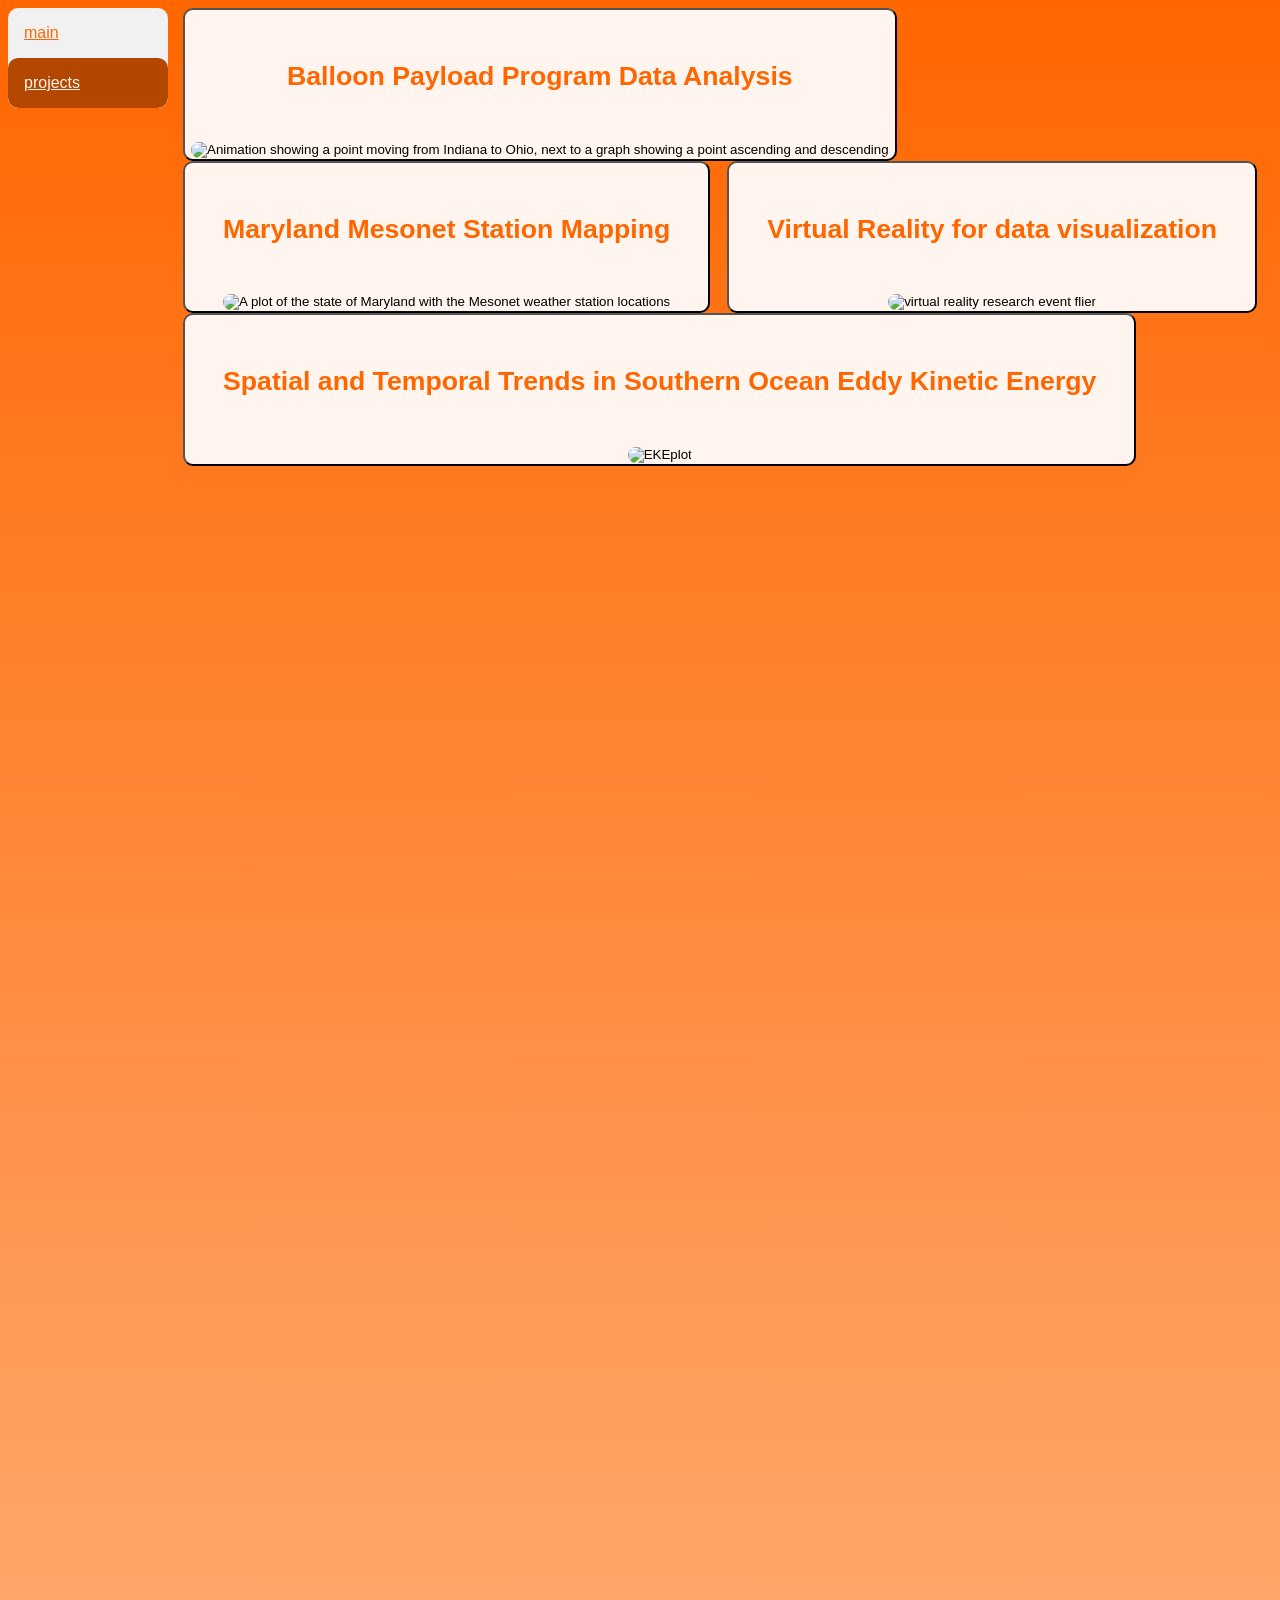
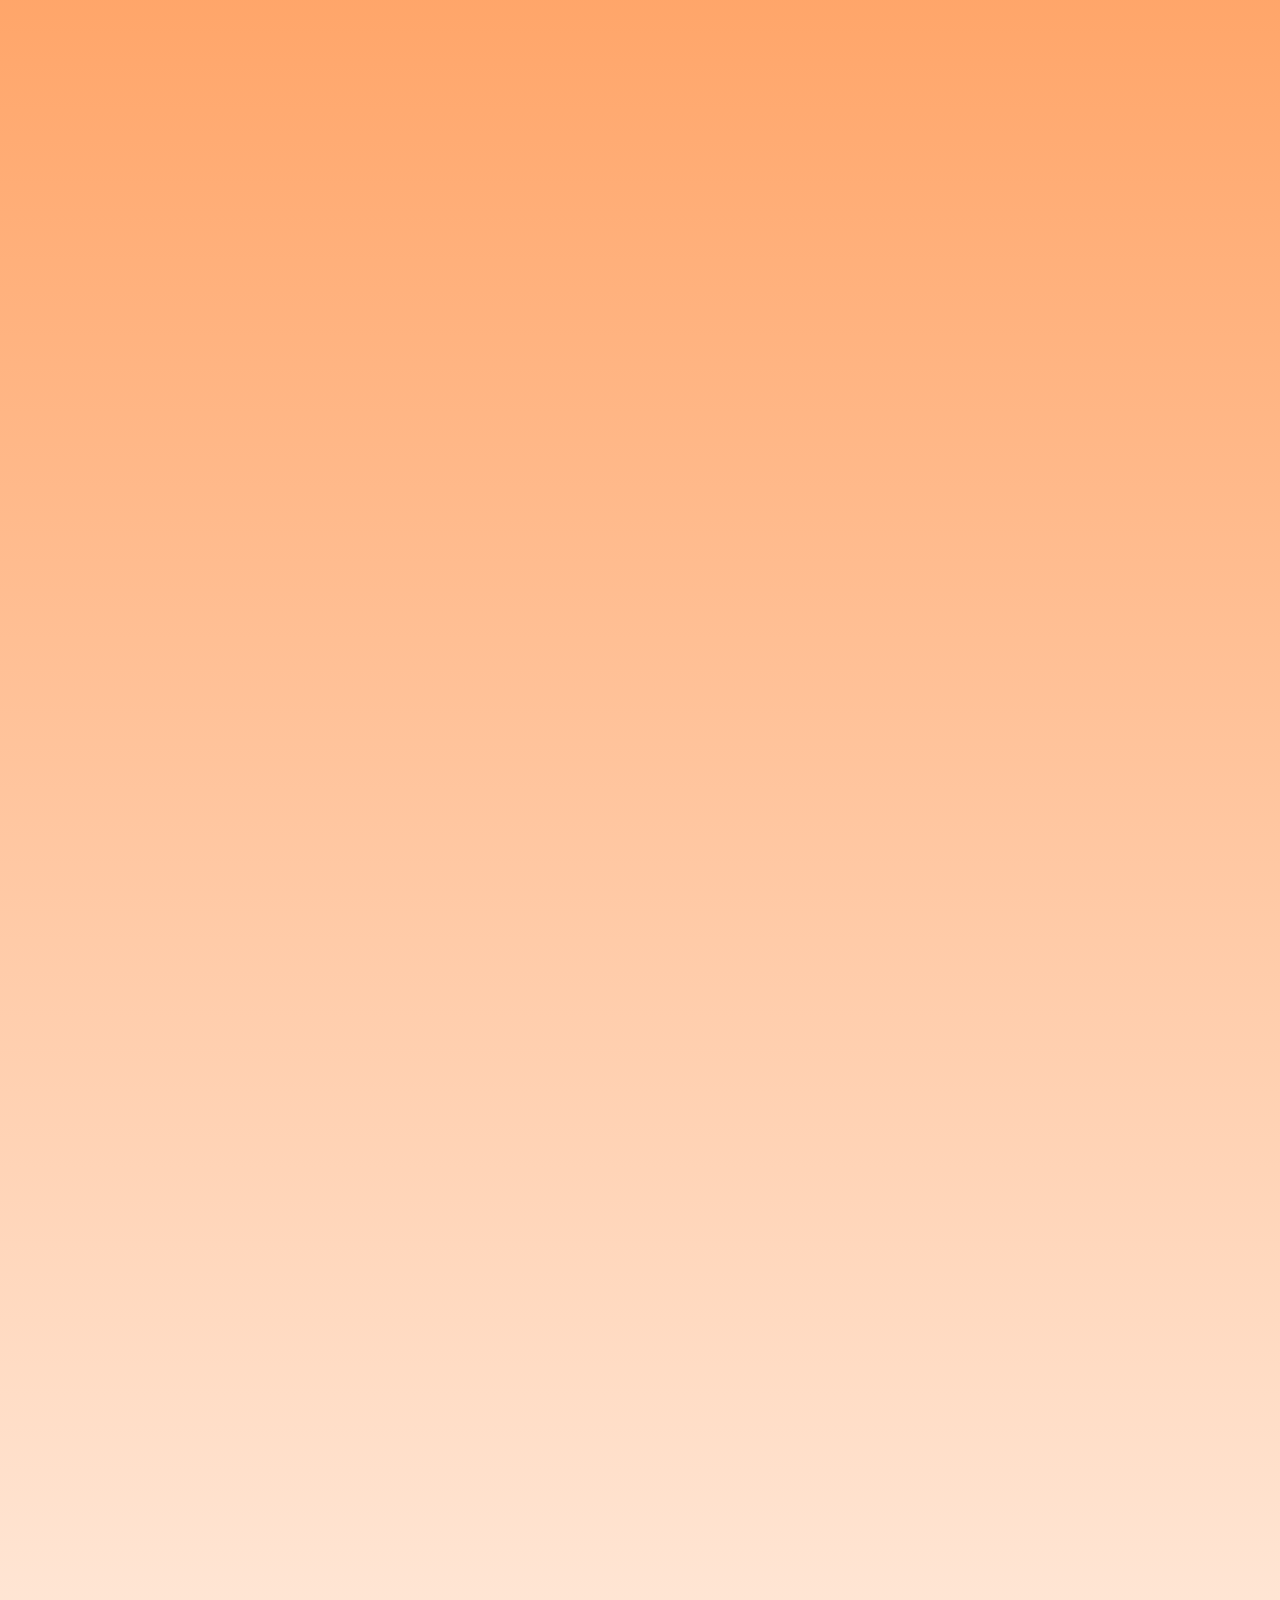
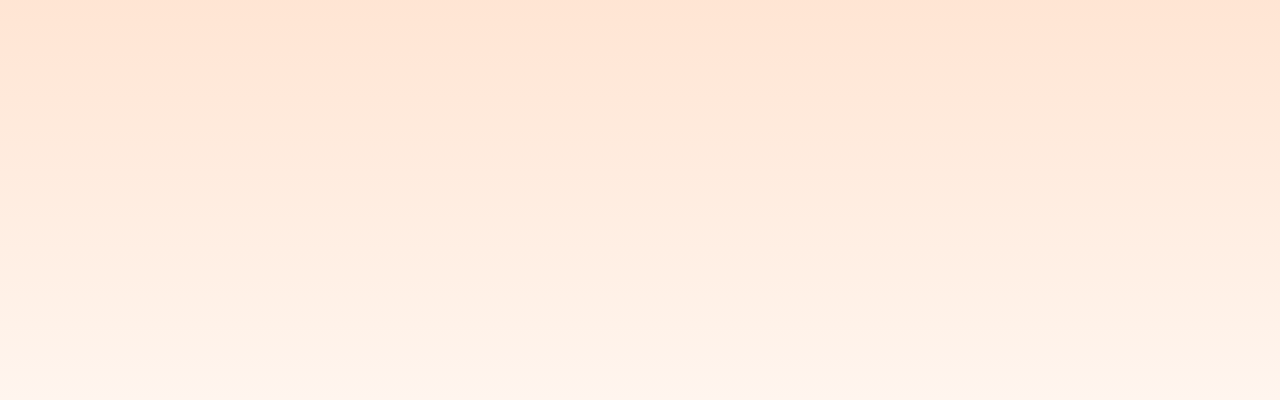
==== projects.html @ 6527452b "Add files via upload" ====
<!DOCTYPE html>
<html lang="en-US">
	<body>
		<head>
			<link rel="stylesheet" href="styles.css">
			<title>My Projects</title>
			<link rel="icon" type="image/x-icon" href="assets/icon.png">
		</head>

		<div class="sidebar">
			<a href="index.html">main</a>
			<!--<a href="about.html">about</a>-->
			<a class='active' href="projects.html">projects</a>
		</div>
		
		<div class="main">
			<div class="flex-container">
				<button onclick="document.location='bpp.html'">
				<div class="bpp">
					<h1>Balloon Payload Program Data Analysis</h1>
					<img src="projs/ns126pathbymin.gif" height=500 width=600 alt="Animation showing a point moving from Indiana to Ohio, next to a graph showing a point ascending and descending">
				</div>
				</button>
				<button onclick="document.location='mesonet.html'">
				<div class="mesonet">
					<h1>Maryland Mesonet Station Mapping</h1>
					<img src="projs/maryland.png" height=500 width=600 alt="A plot of the state of Maryland with the Mesonet weather station locations">
				</div>
				</button>
				<button onclick="document.location='vrvis.html'">
				<div class="vrvis">
					<h1>Virtual Reality for data visualization</h1>
					<img src="projs/VRflier.PNG" height=500 width=400 alt="virtual reality research event flier">
				</div>
				</button>

				<button onclick="document.location='eke.html'">
				<div class="eke">
					<h1>Spatial and Temporal Trends in Southern Ocean Eddy Kinetic Energy</h1>
					<img src="projs/eke.png" height=500 width=400 alt="EKEplot">
				</div>
				</button>
			</div>
		</div>
		
	</body>
</html>
---- styles.css ----
html {
	background-image: linear-gradient(#ff6600, SeaShell);
	background-size: cover;
	height: 400%;
}

img {
	border-radius: 10px;
}

h1 {
	color: #ff6600;
	border: 2px solid SeaShell;
	font-family: Verdana, sans-serif;
	padding: 30px;
	border-radius: 10px;
	background-color: SeaShell;
}

h2 {
	color: #ff6600;
	border: 2px solid SeaShell;
	font-family: Verdana, sans-serif;
	padding: 30px;
	border-radius: 10px;
	background-color: SeaShell;
}

p {
	color: SeaShell;
	border: 2px solid #ff6600;
	font-family: Verdana, sans-serif;
	padding: 30px;
	border-radius: 10px;
	background-color: #ff6600;
}

a {
	font-family: Verdana, sans-serif;
}

.sidebar {
	margin: 0;
	padding: 0;
	width: 160px;
	background-color: #f1f1f1;
	position: fixed;
	overflow: auto;
	border-radius: 10px;
}

.sidebar a {
	display: block;
	color: #ff6600;
	padding: 16px;
	border-radius: 10px;
}

.sidebar a.active {
	background-color: #b34700;
	border-radius: 10px;
	color: SeaShell;
}

.sidebar a:hover:not(.active) {
	background-color: #ff6600;
	border-radius: 10px;
	color: SeaShell;
}

.main {
	margin-left: 160px;
	padding: 0px 10px 10px 10px;
}

.flex-container {
	display: flex;
	flex-wrap: wrap;
	justify-content: space-between;
	margin: 5px;
}

.flex-container button {
	border-radius: 10px;
	background-color: SeaShell;
}

.flex-container button:hover {
	border-radius: 10px;
	background-color: #ffe0cc;
}
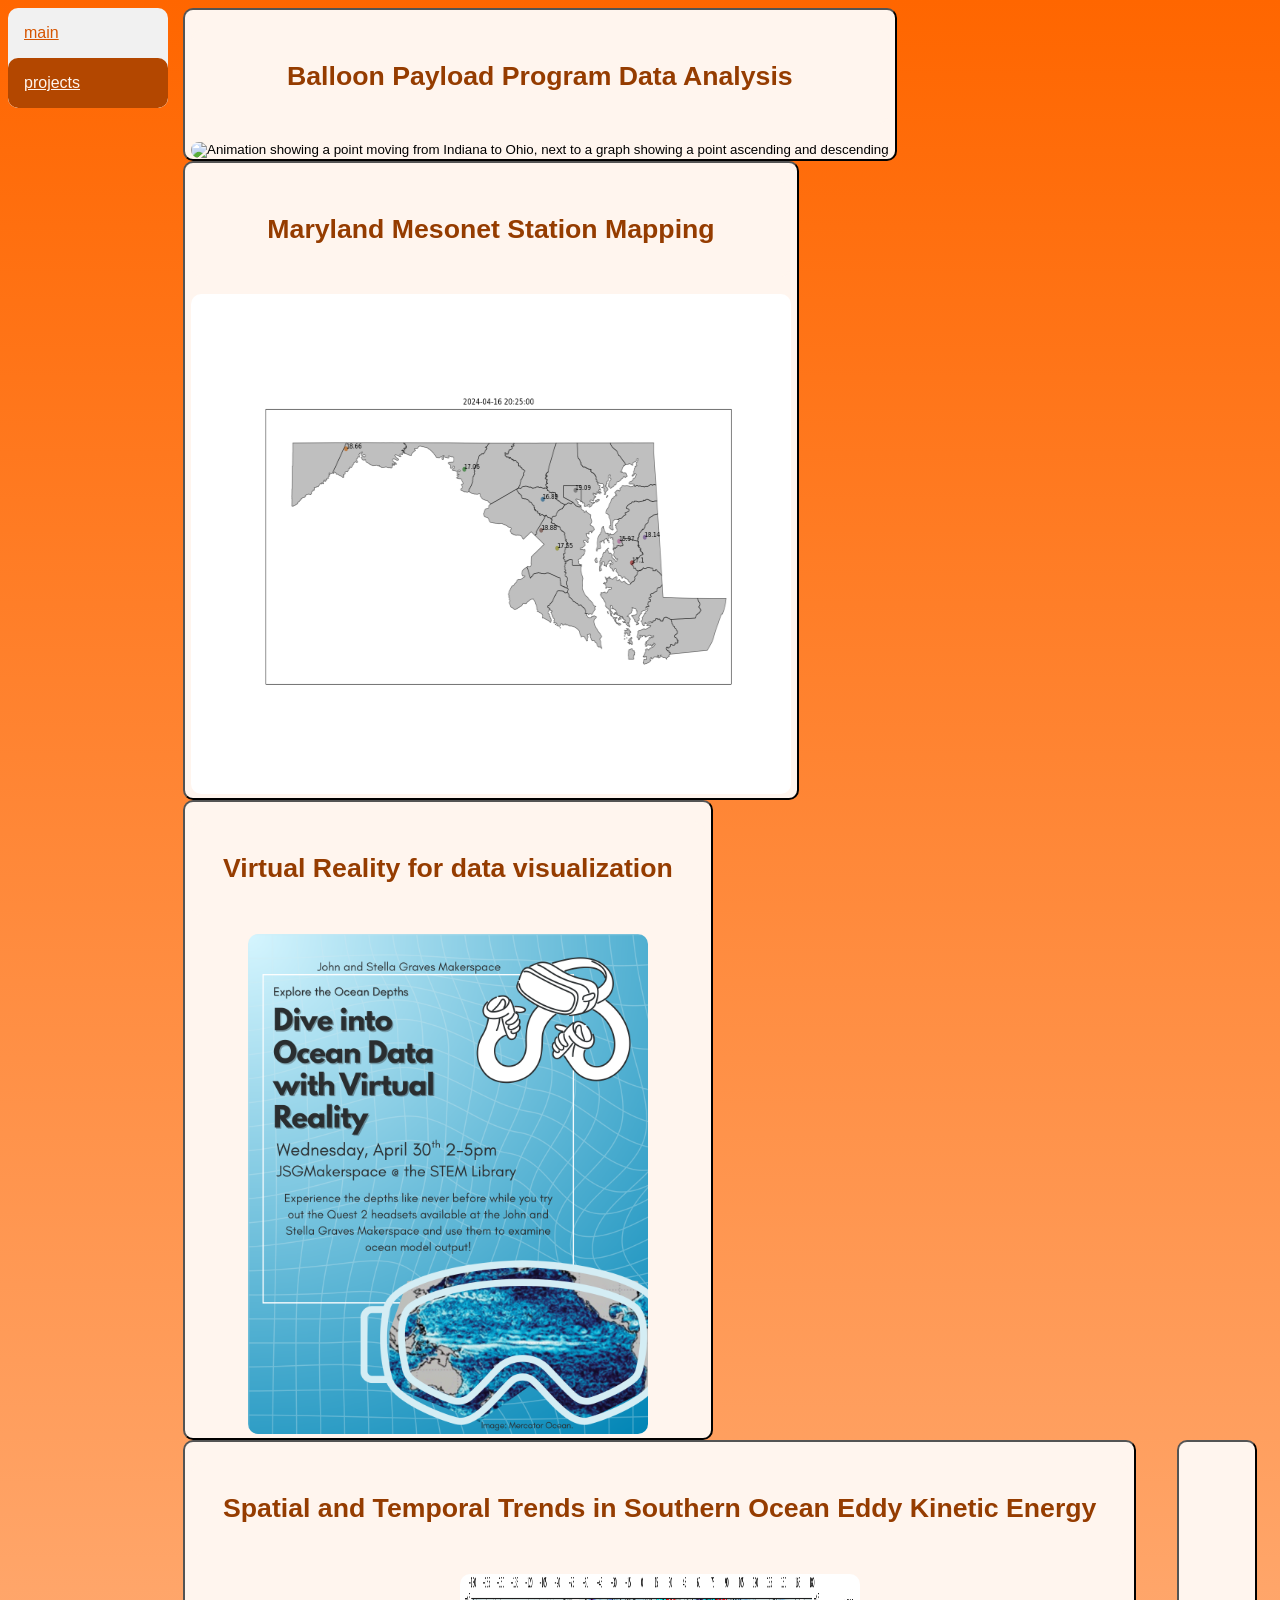
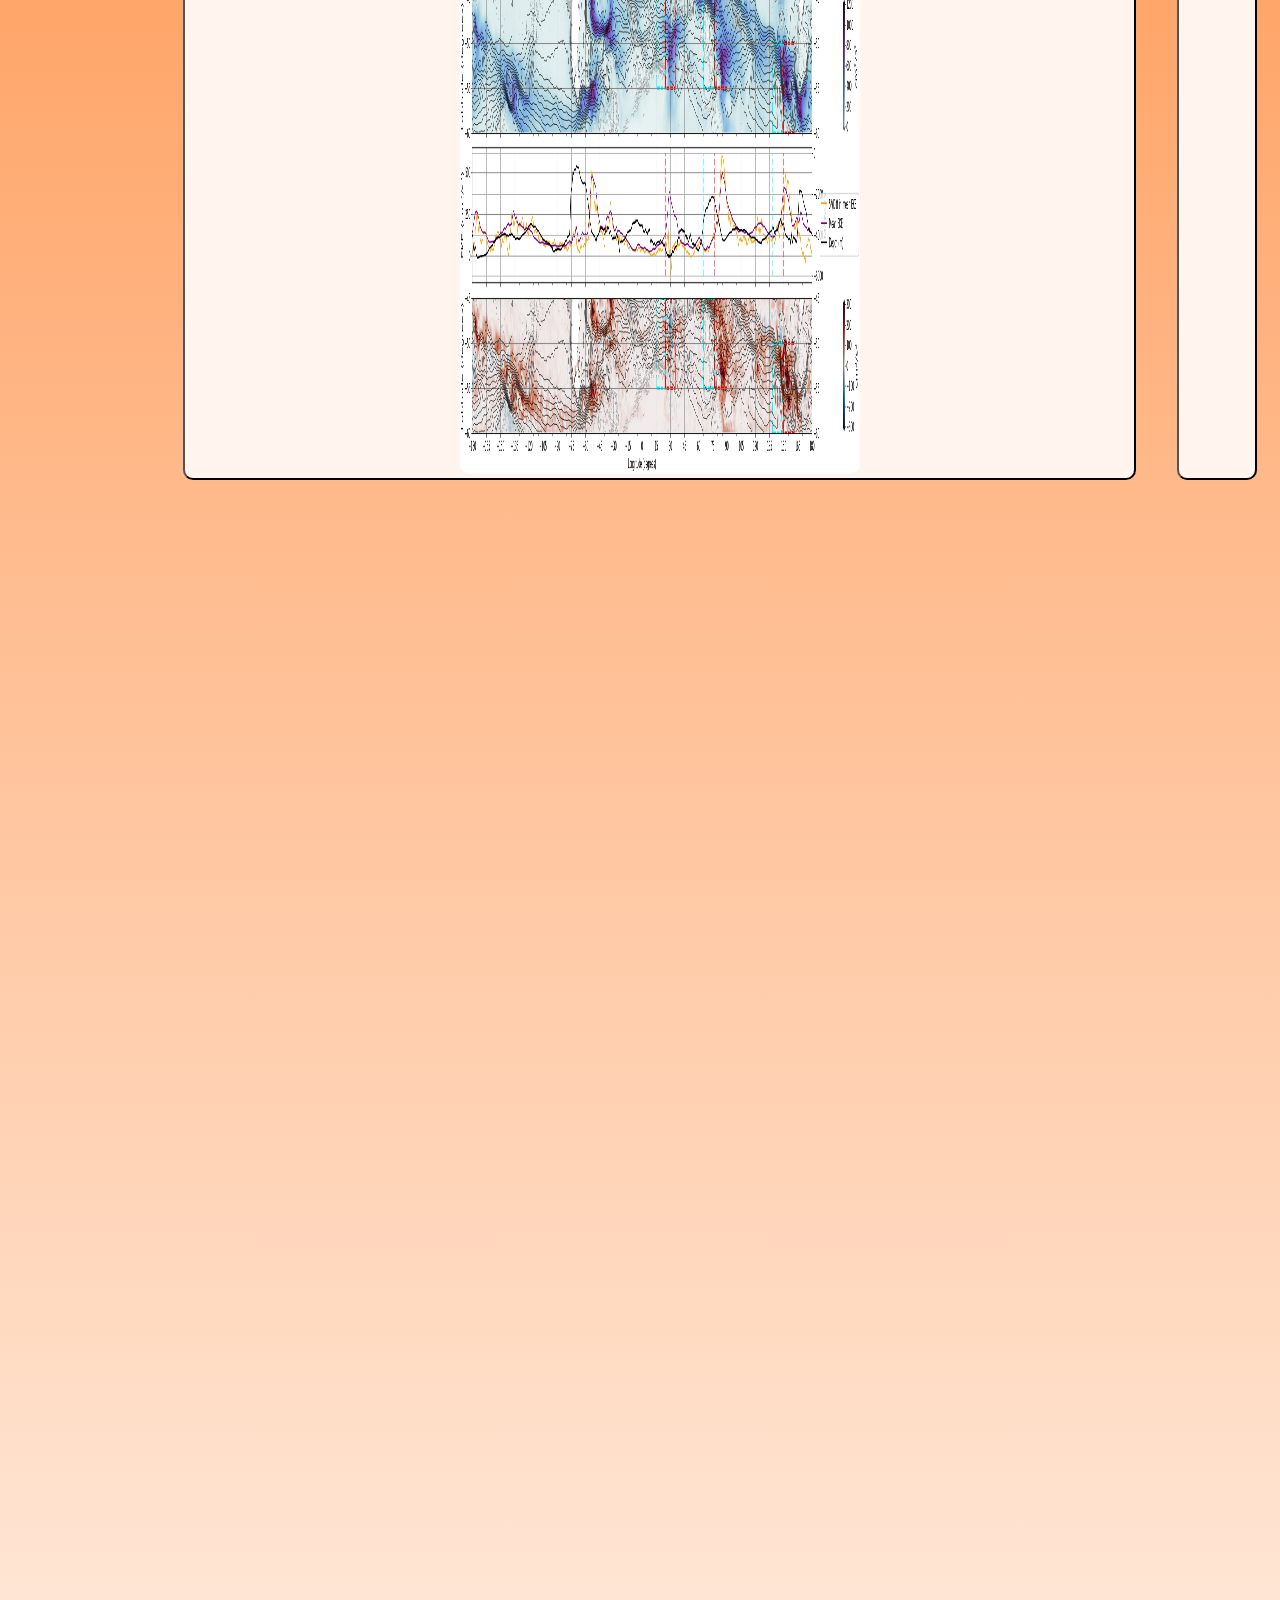
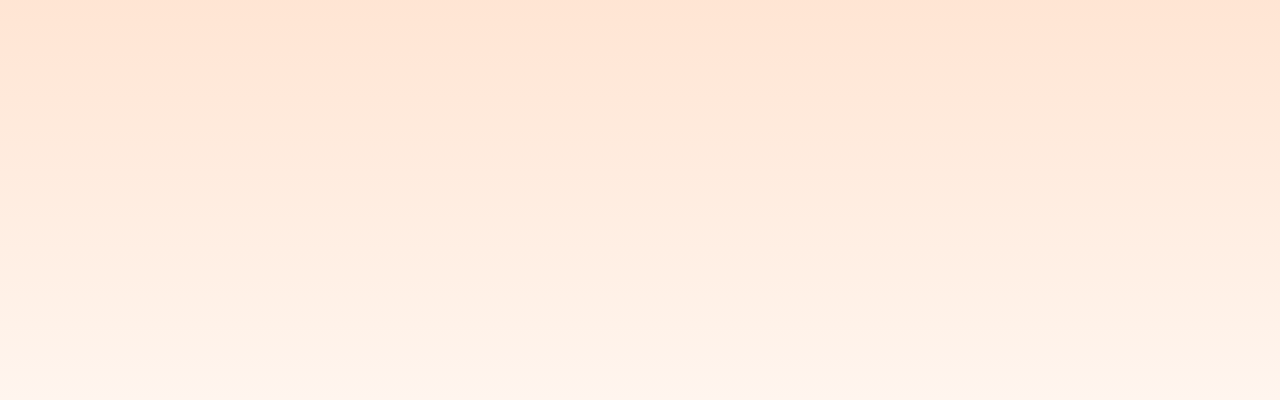
==== commit 474ac834: "resume addition and content changes" ====
--- a/projects.html
+++ b/projects.html
@@ -40,6 +40,13 @@
 					<img src="projs/eke.png" height=500 width=400 alt="EKEplot">
 				</div>
 				</button>
+
+				<button onclick="document.location='swot-data-tools.html'">
+				<div class="swot">
+					<h1></h1>
+					<!--<img src="projs/eke.png" height=500 width=400 alt="EKEplot"></-->
+				</div>
+				</button>
 			</div>
 		</div>
 		
--- a/styles.css
+++ b/styles.css
@@ -9,7 +9,7 @@
 }
 
 h1 {
-	color: #ff6600;
+	color: #953c00;
 	border: 2px solid SeaShell;
 	font-family: Verdana, sans-serif;
 	padding: 30px;
@@ -18,7 +18,7 @@
 }
 
 h2 {
-	color: #ff6600;
+	color: #b24700;
 	border: 2px solid SeaShell;
 	font-family: Verdana, sans-serif;
 	padding: 30px;
@@ -28,11 +28,11 @@
 
 p {
 	color: SeaShell;
-	border: 2px solid #ff6600;
+	border: 2px solid #ab4400;
 	font-family: Verdana, sans-serif;
 	padding: 30px;
 	border-radius: 10px;
-	background-color: #ff6600;
+	background-color: #b84900;
 }
 
 a {
@@ -51,7 +51,7 @@
 
 .sidebar a {
 	display: block;
-	color: #ff6600;
+	color: #d65500;
 	padding: 16px;
 	border-radius: 10px;
 }
@@ -63,7 +63,7 @@
 }
 
 .sidebar a:hover:not(.active) {
-	background-color: #ff6600;
+	background-color: #d95700;
 	border-radius: 10px;
 	color: SeaShell;
 }
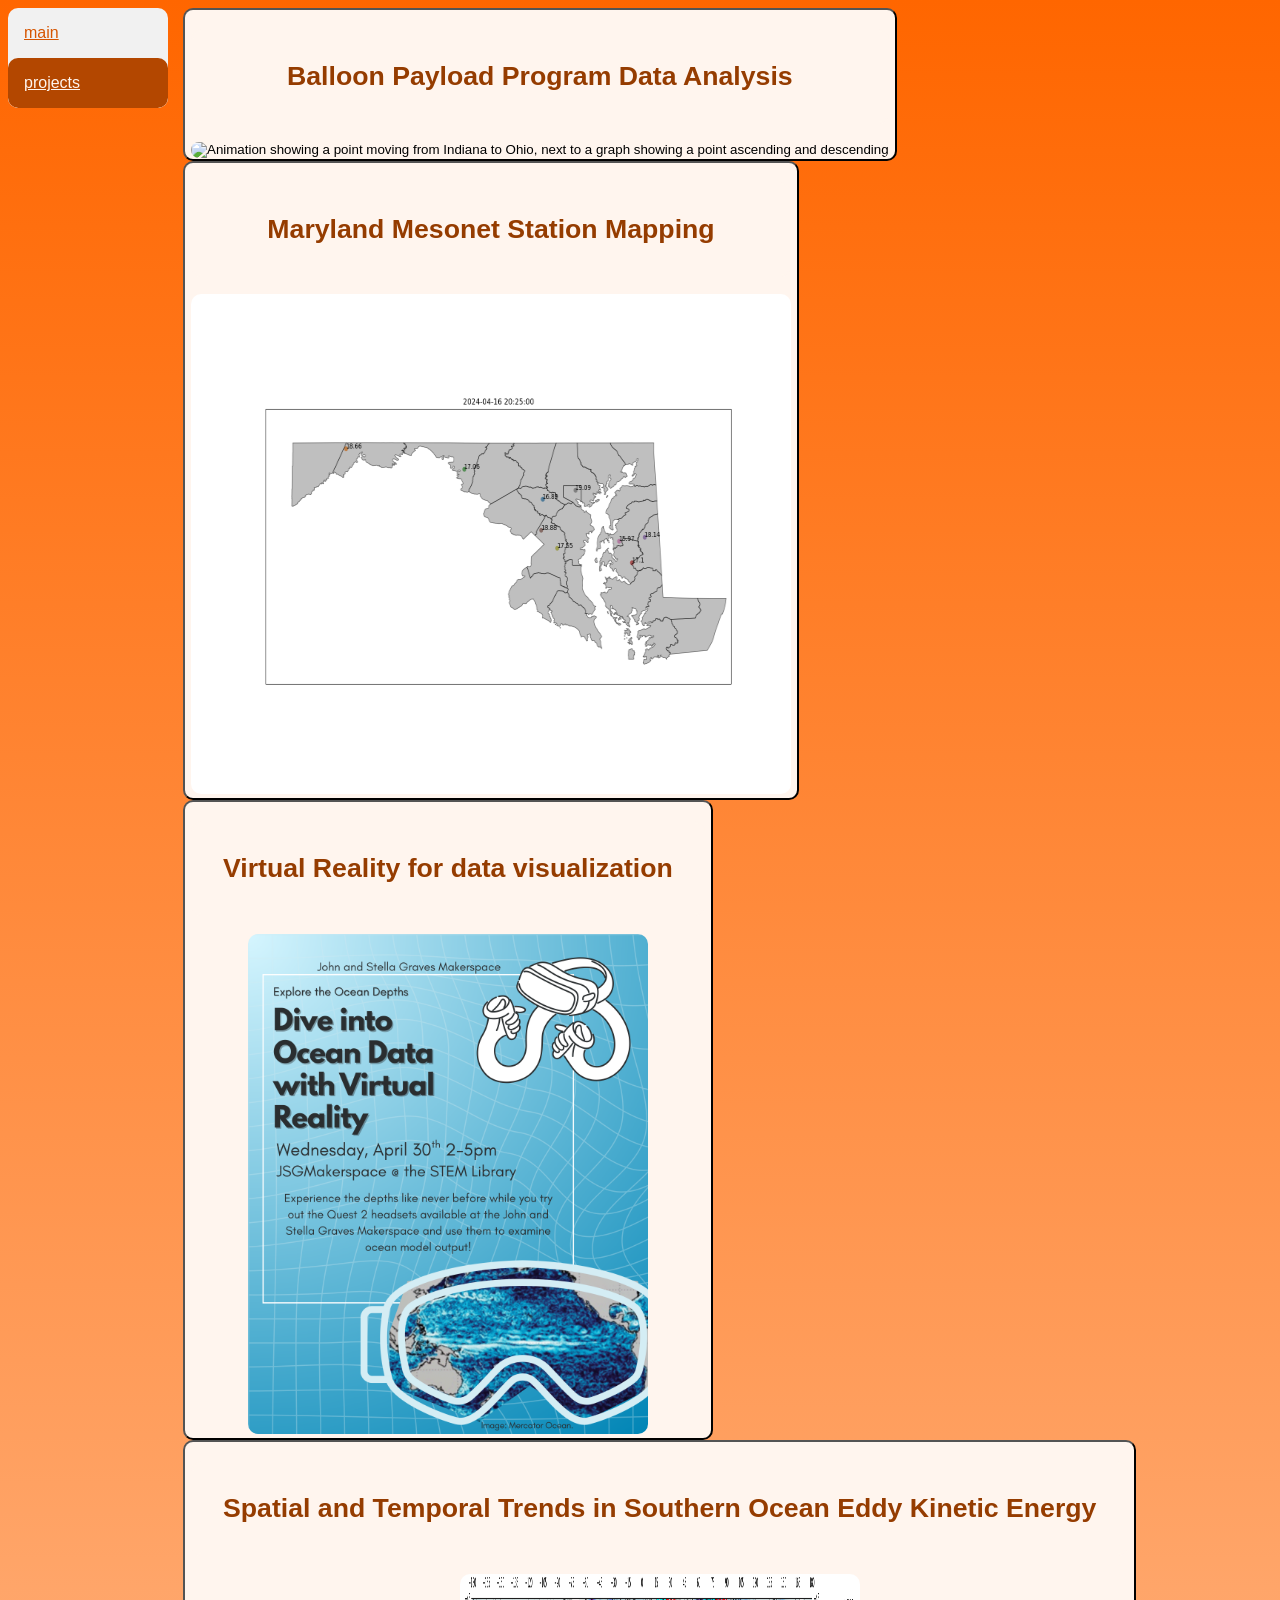
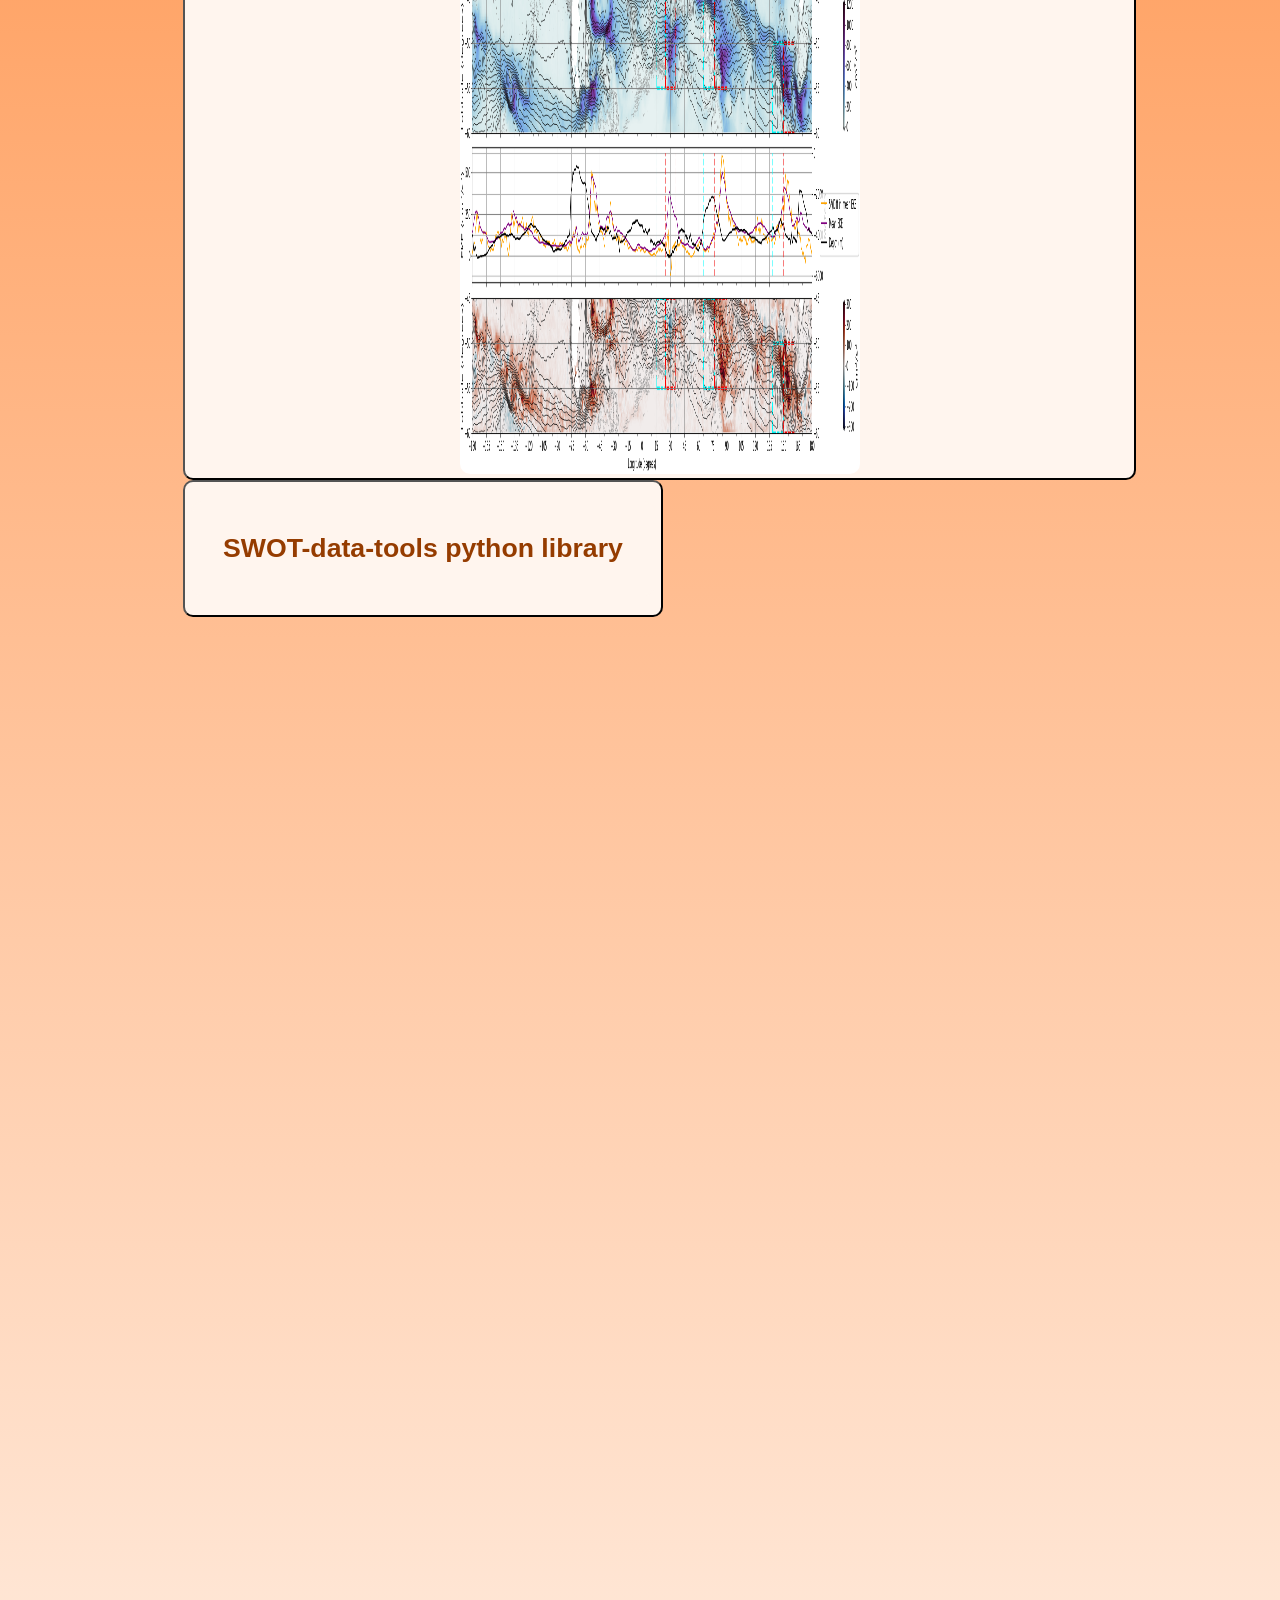
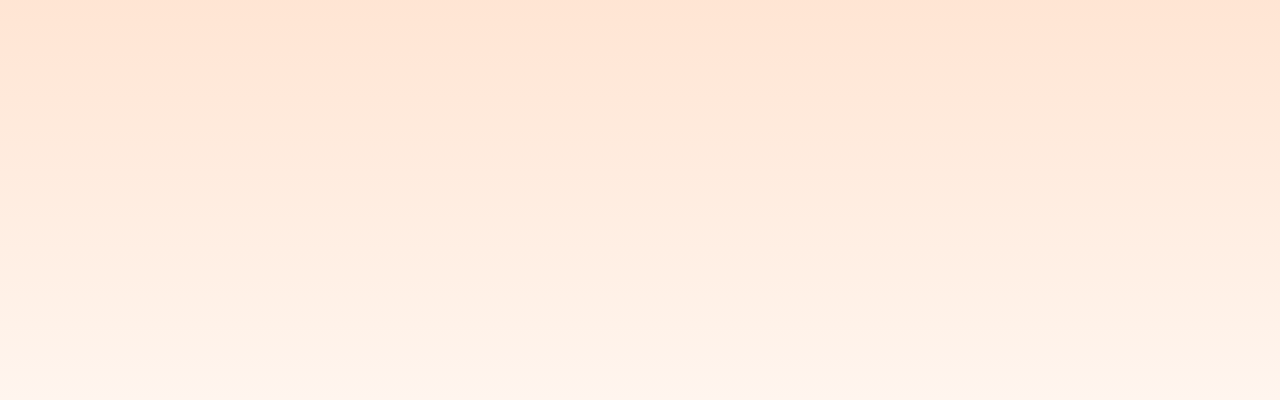
==== commit bbc26c4a: "fixing prev update" ====
--- a/projects.html
+++ b/projects.html
@@ -43,7 +43,7 @@
 
 				<button onclick="document.location='swot-data-tools.html'">
 				<div class="swot">
-					<h1></h1>
+					<h1>SWOT-data-tools python library</h1>
 					<!--<img src="projs/eke.png" height=500 width=400 alt="EKEplot"></-->
 				</div>
 				</button>
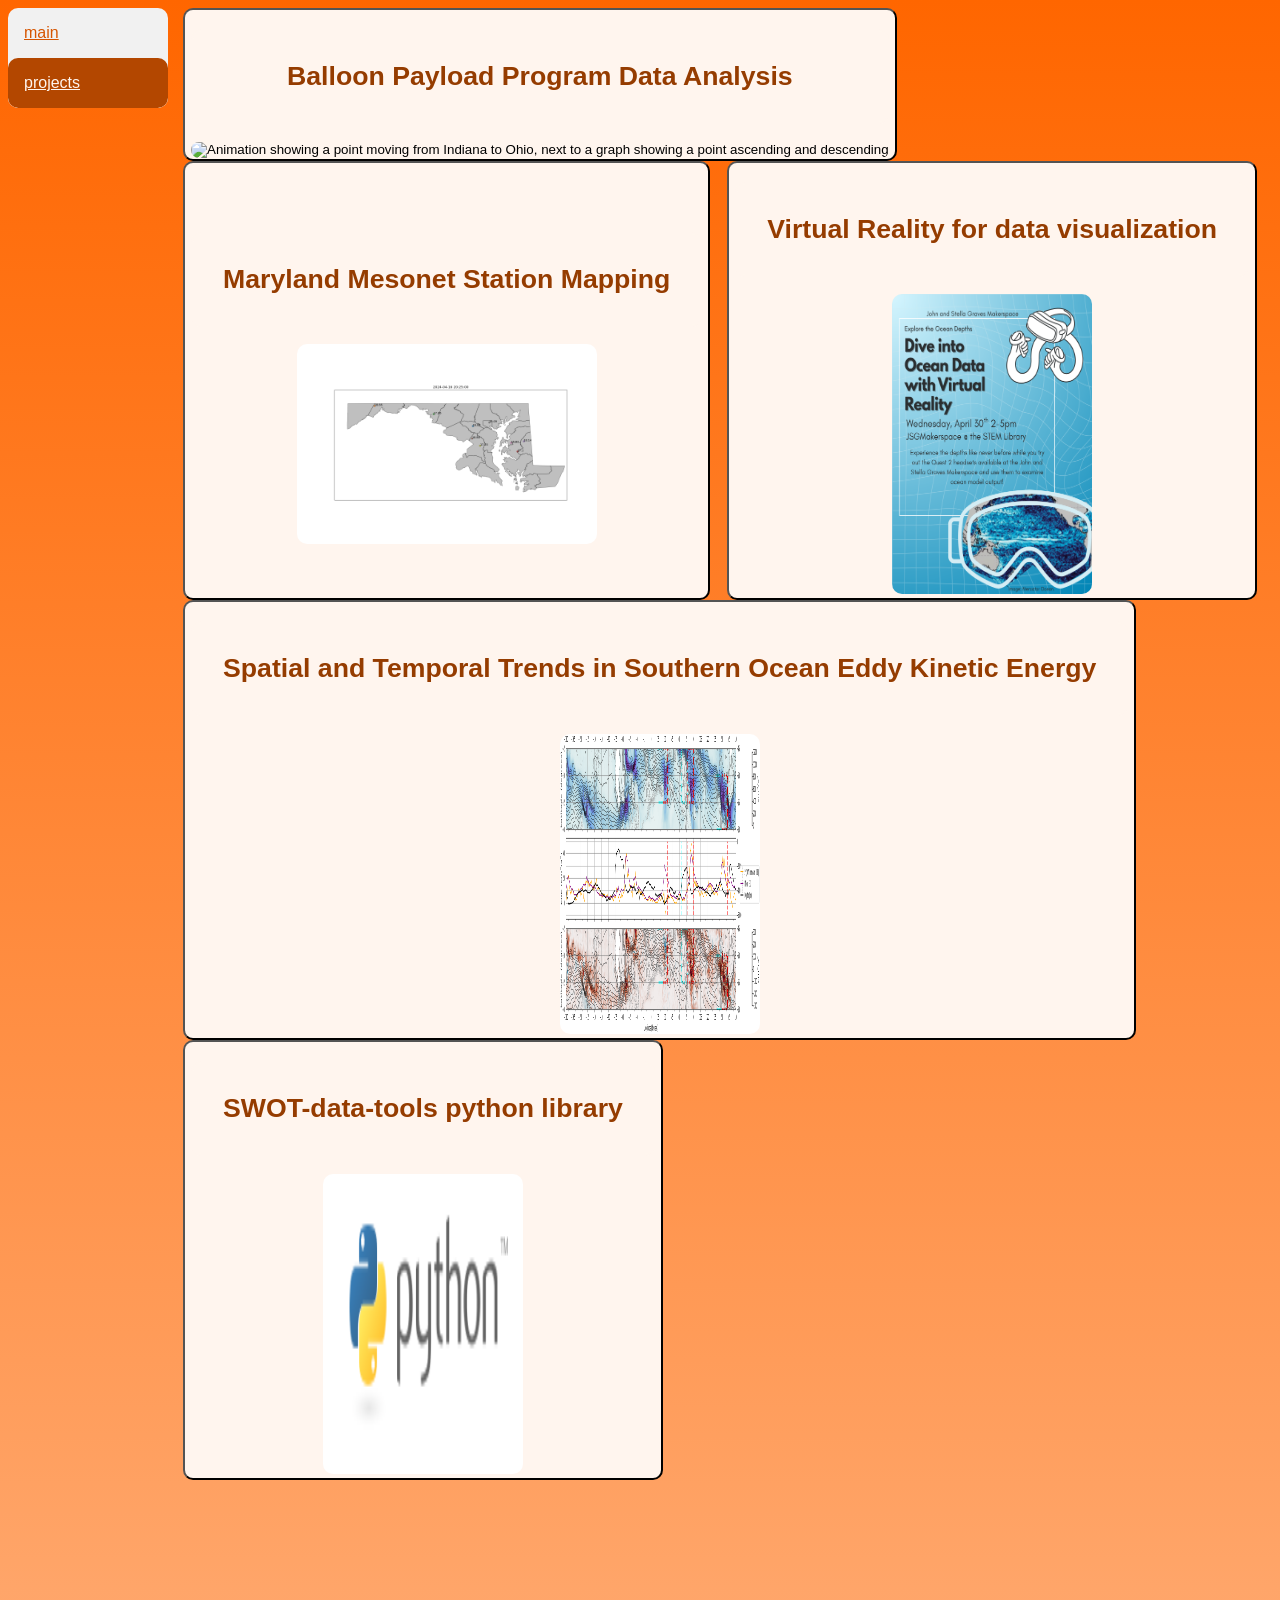
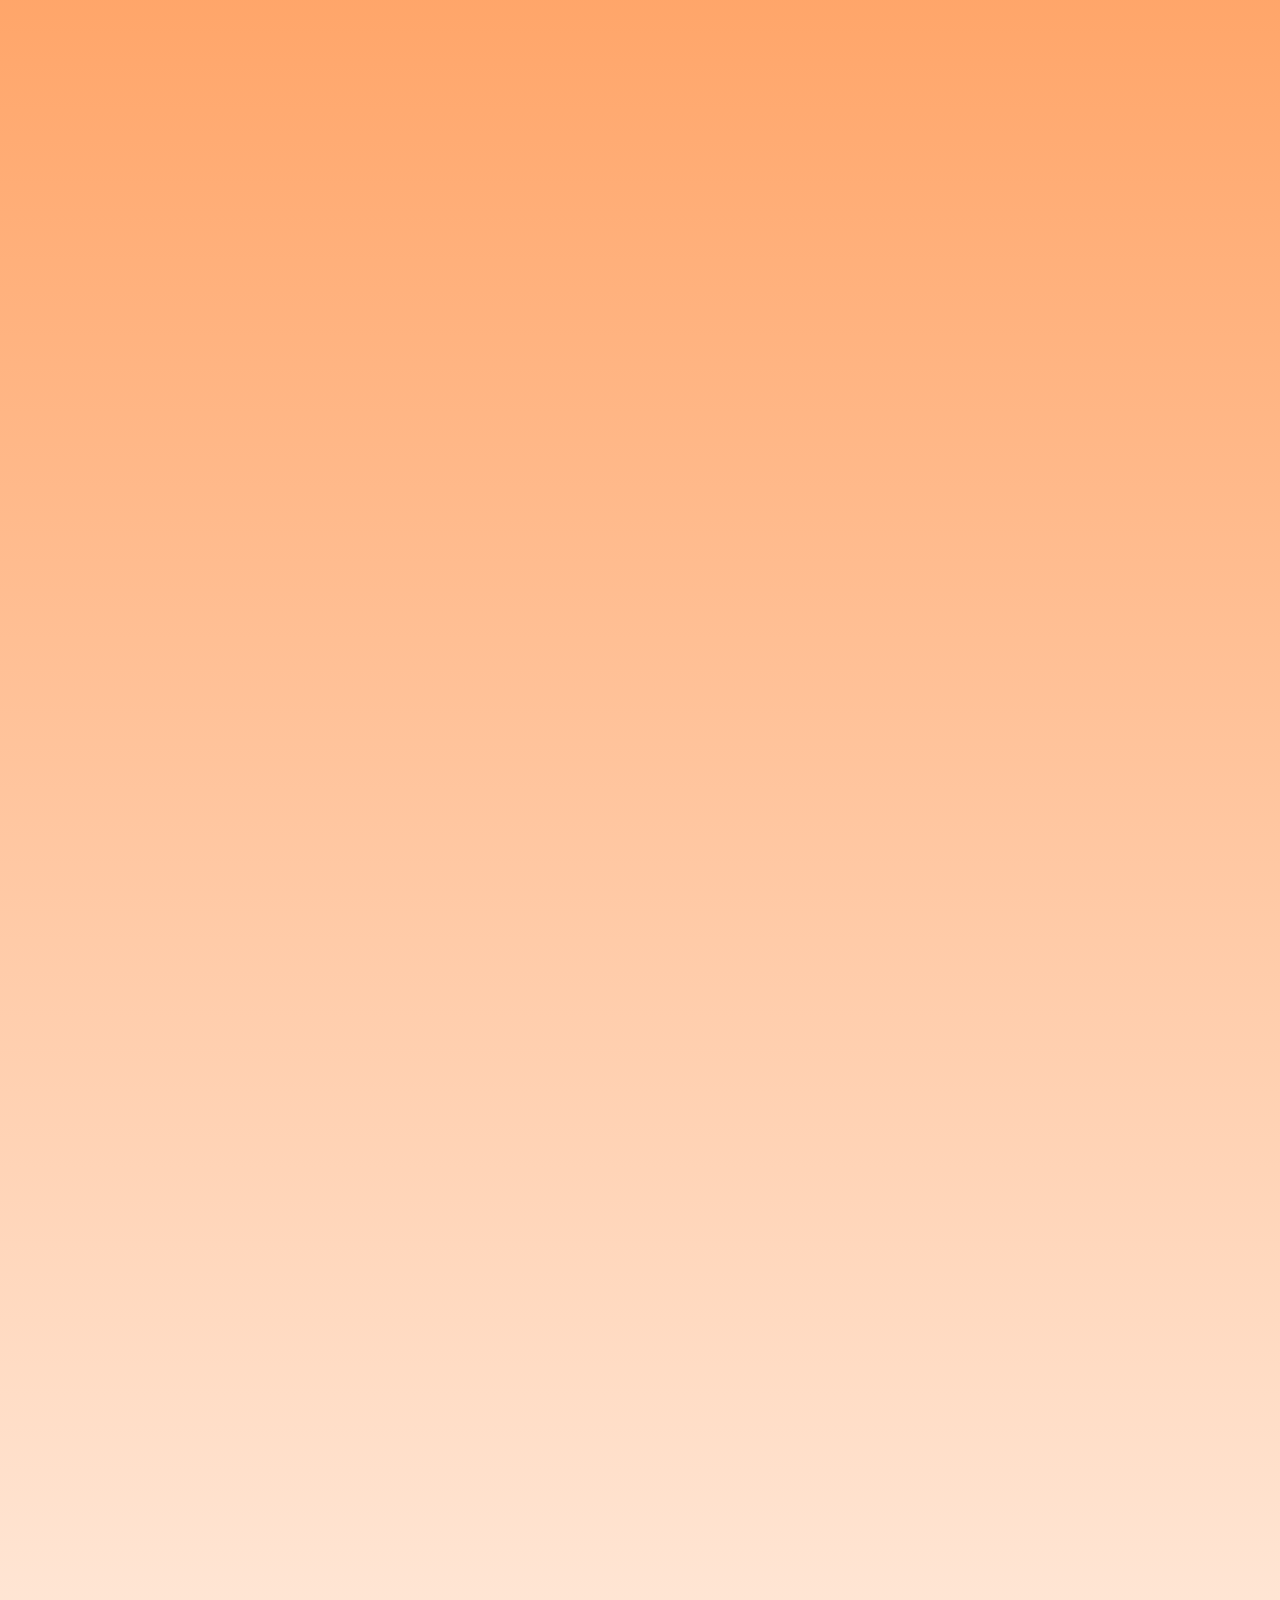
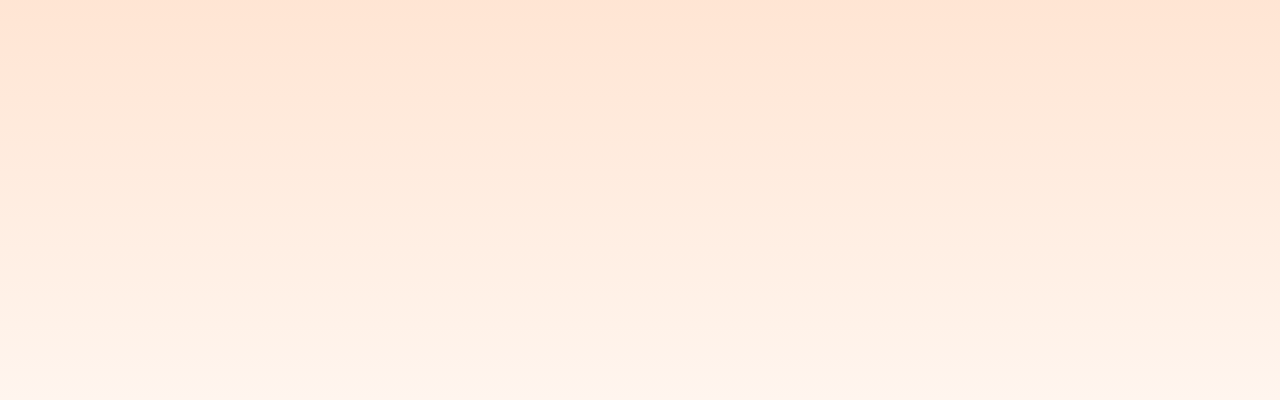
==== commit 1bfda4ec: "quick project page reorganization" ====
--- a/projects.html
+++ b/projects.html
@@ -18,32 +18,33 @@
 				<button onclick="document.location='bpp.html'">
 				<div class="bpp">
 					<h1>Balloon Payload Program Data Analysis</h1>
-					<img src="projs/ns126pathbymin.gif" height=500 width=600 alt="Animation showing a point moving from Indiana to Ohio, next to a graph showing a point ascending and descending">
+					<img src="projs/ns126pathbymin.gif" height=200 width=300 alt="Animation showing a point moving from Indiana to Ohio, next to a graph showing a point ascending and descending">
 				</div>
 				</button>
 				<button onclick="document.location='mesonet.html'">
 				<div class="mesonet">
 					<h1>Maryland Mesonet Station Mapping</h1>
-					<img src="projs/maryland.png" height=500 width=600 alt="A plot of the state of Maryland with the Mesonet weather station locations">
+					<img src="projs/maryland.png" height=200 width=300 alt="A plot of the state of Maryland with the Mesonet weather station locations">
 				</div>
 				</button>
 				<button onclick="document.location='vrvis.html'">
 				<div class="vrvis">
 					<h1>Virtual Reality for data visualization</h1>
-					<img src="projs/VRflier.PNG" height=500 width=400 alt="virtual reality research event flier">
+					<img src="projs/VRflier.PNG" height=300 width=200 alt="virtual reality research event flier">
 				</div>
 				</button>
 
 				<button onclick="document.location='eke.html'">
 				<div class="eke">
 					<h1>Spatial and Temporal Trends in Southern Ocean Eddy Kinetic Energy</h1>
-					<img src="projs/eke.png" height=500 width=400 alt="EKEplot">
+					<img src="projs/eke.png" height=300 width=200 alt="EKEplot">
 				</div>
 				</button>
 
 				<button onclick="document.location='swot-data-tools.html'">
 				<div class="swot">
 					<h1>SWOT-data-tools python library</h1>
+					<img src="assets/python-logo.png" height=300 width=200 alt="python logo, thumbnail to data tools">
 					<!--<img src="projs/eke.png" height=500 width=400 alt="EKEplot"></-->
 				</div>
 				</button>
--- a/styles.css
+++ b/styles.css
@@ -1,6 +1,6 @@
 html {
 	background-image: linear-gradient(#ff6600, SeaShell);
-	background-size: cover;
+	background-size: auto;
 	height: 400%;
 }
 
@@ -88,4 +88,91 @@
 .flex-container button:hover {
 	border-radius: 10px;
 	background-color: #ffe0cc;
-}+}
+
+.column {
+  float: left;
+  width: 50%;
+  gap: 20px;
+}
+
+/* Clear floats after the columns */
+.row:after {
+  content: "";
+  display: table;
+  clear: both;
+}
+
+.download-button {
+            display: inline-block;
+            padding: 0.65rem 1rem;
+            border-radius: 6px;
+            background: #fafafa;
+            color: #18181b;
+            text-decoration: none;
+            font-size: 0.9rem;
+            font-weight: 600;
+            transition: background 0.2s;
+        }
+
+        .download-button:hover {
+            background: #d4d4d8;
+        }
+
+        main {
+            flex: 1;
+            display: flex;
+            flex-direction: column;
+            align-items: center;
+            padding: 1.5rem;
+        }
+
+        .resume-container {
+            width: 100%;
+            max-width: 1000px;
+            flex: 1;
+            min-height: 75vh;
+            overflow: hidden;
+            border: 1px solid #3f3f46;
+            border-radius: 8px;
+            background: #3f3f46;
+        }
+
+        .resume-container iframe {
+            display: block;
+            width: 100%;
+            height: 85vh;
+            min-height: 600px;
+            border: none;
+            background: white;
+        }
+
+        footer {
+            padding: 1rem;
+            color: #a1a1aa;
+            text-align: center;
+            font-size: 0.85rem;
+        }
+
+        @media (max-width: 600px) {
+            header {
+                padding: 1rem;
+            }
+
+            header h1 {
+                font-size: 1.1rem;
+            }
+
+            main {
+                padding: 0.5rem;
+            }
+
+            .resume-container {
+                border-radius: 4px;
+            }
+
+            .resume-container iframe {
+                height: 80vh;
+                min-height: 500px;
+            }
+        }
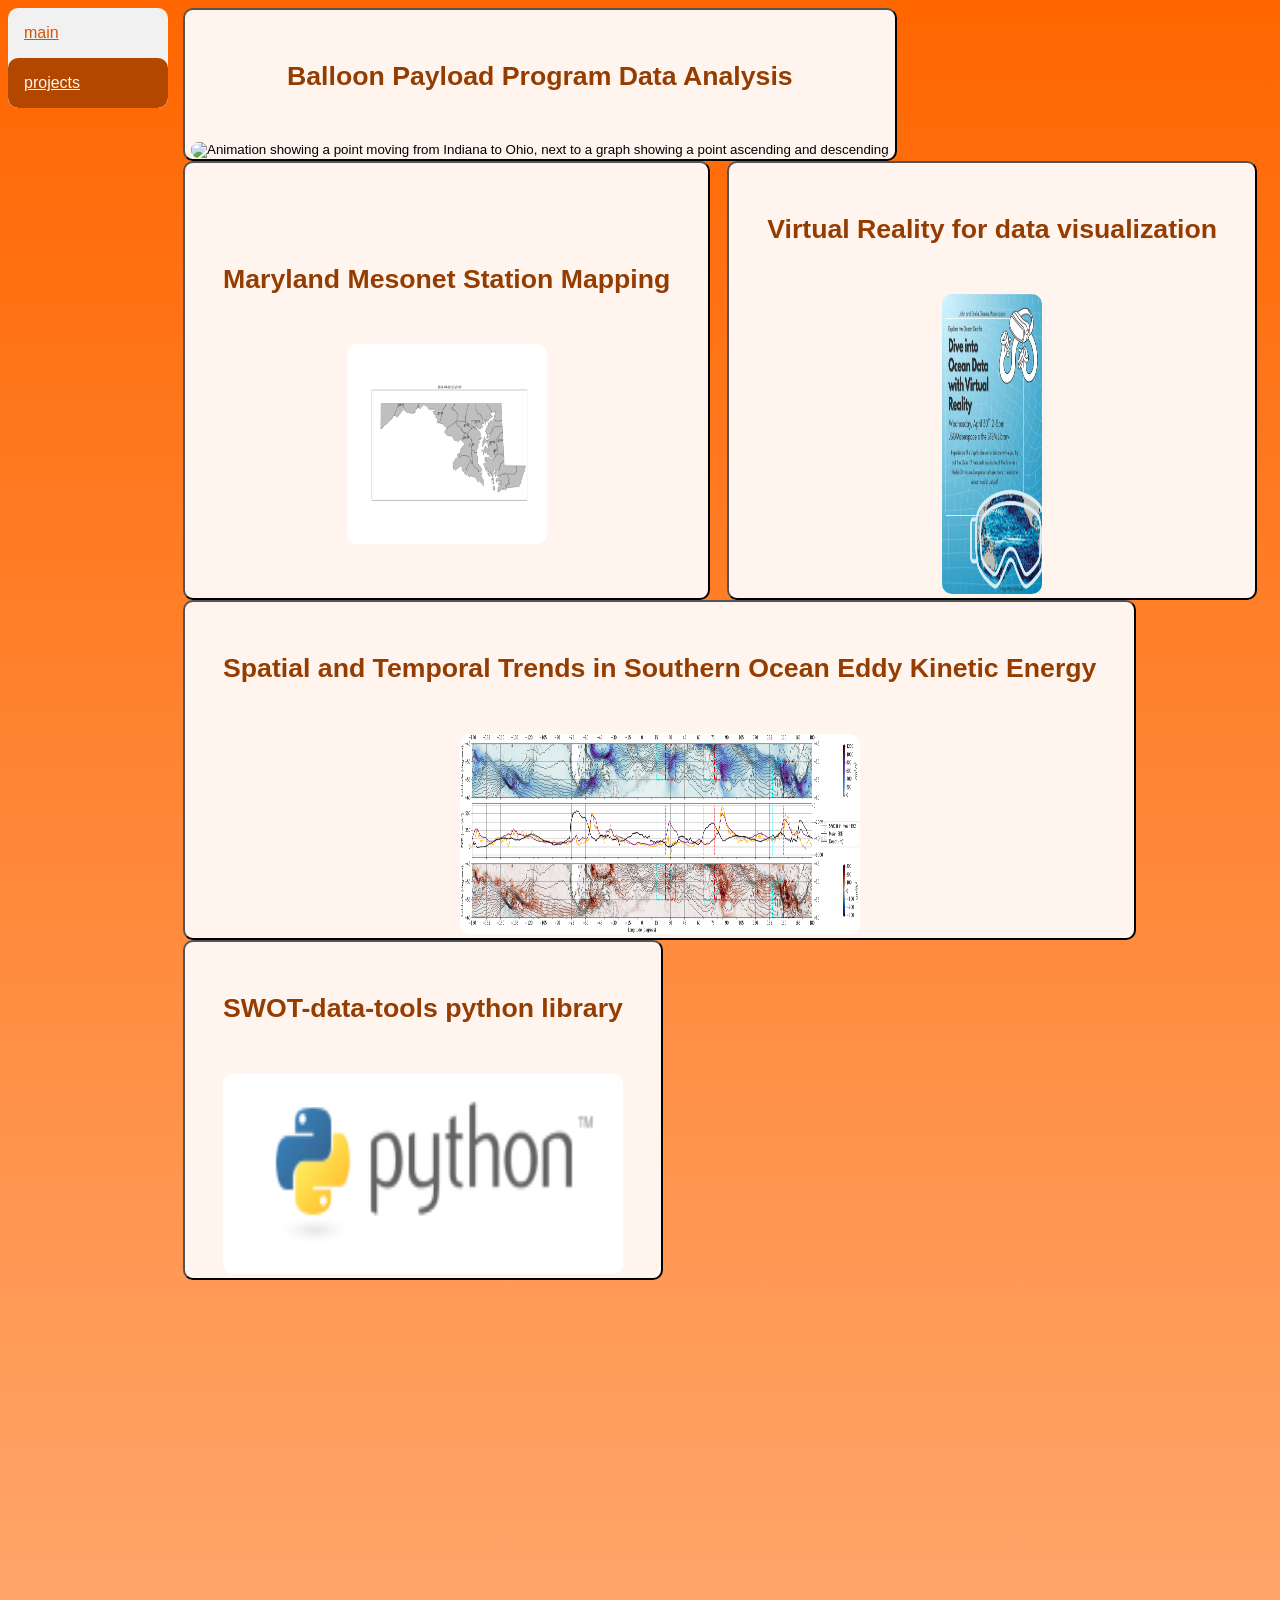
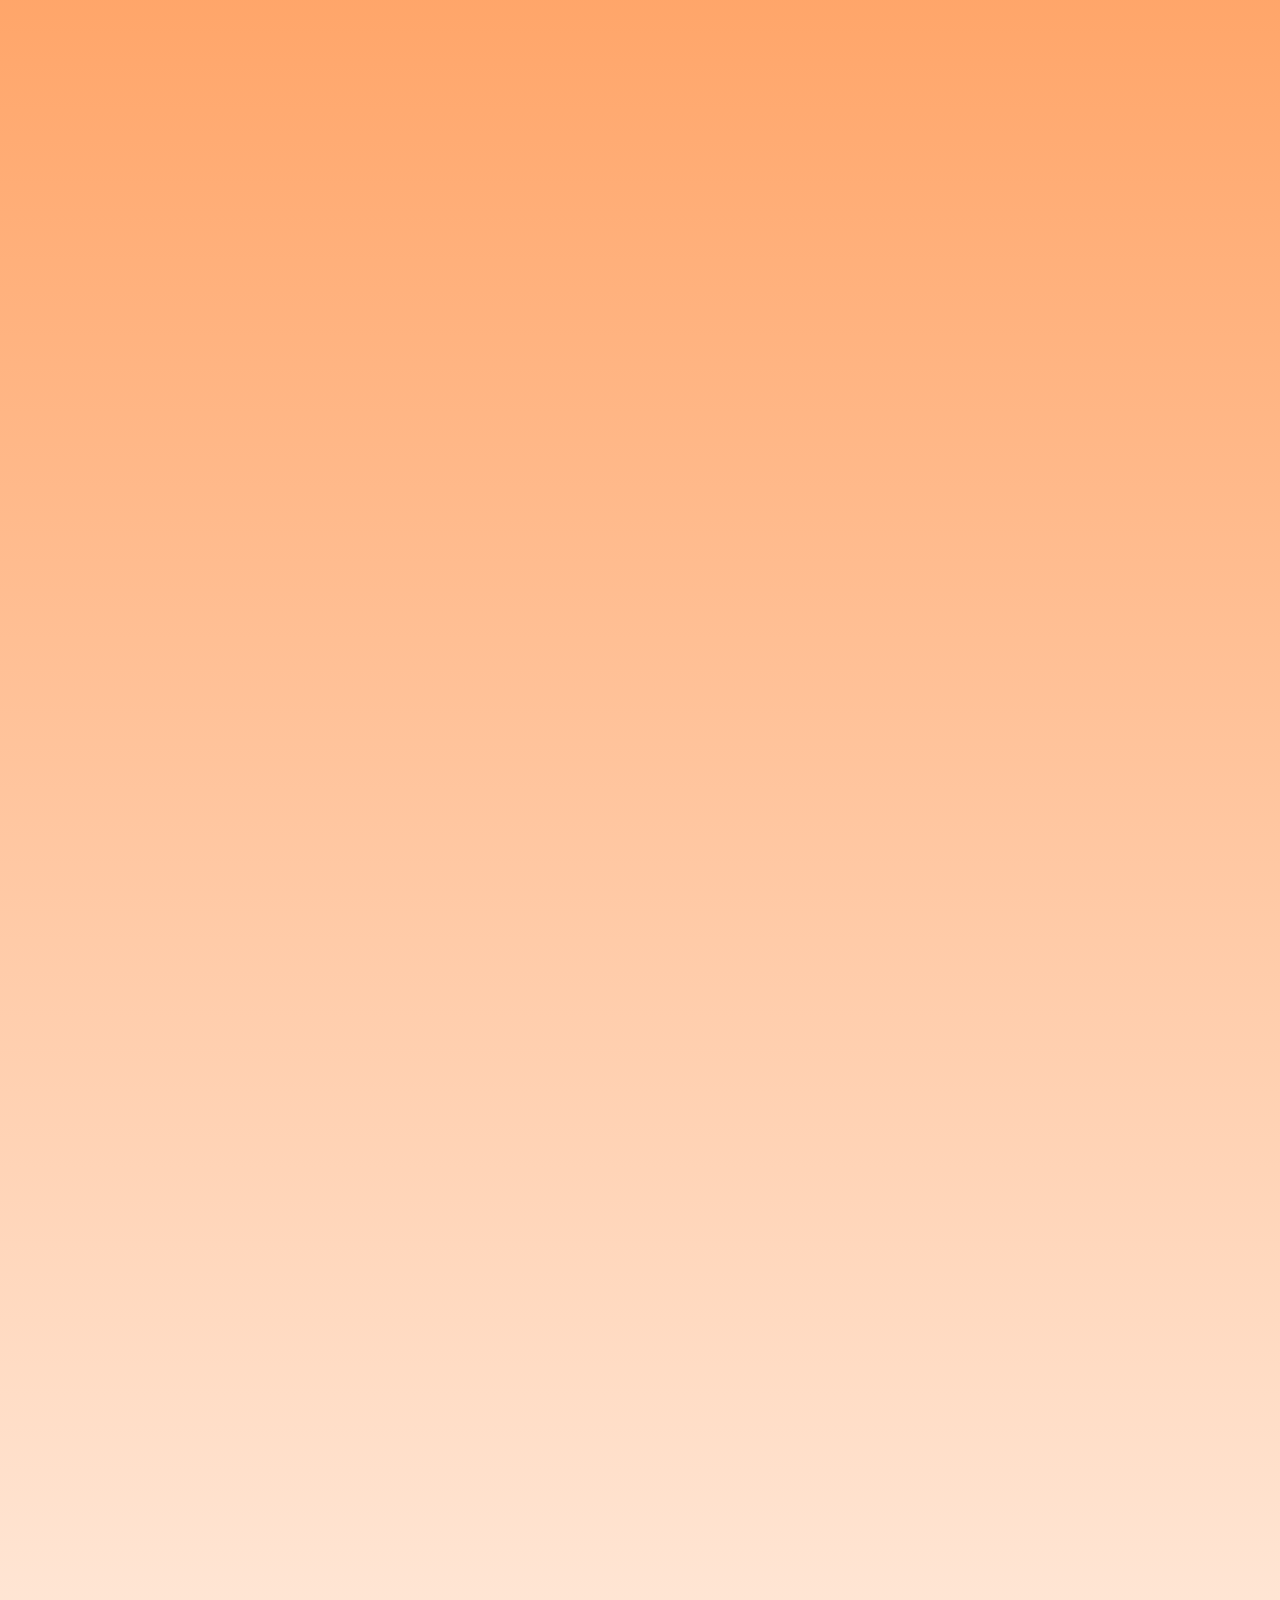
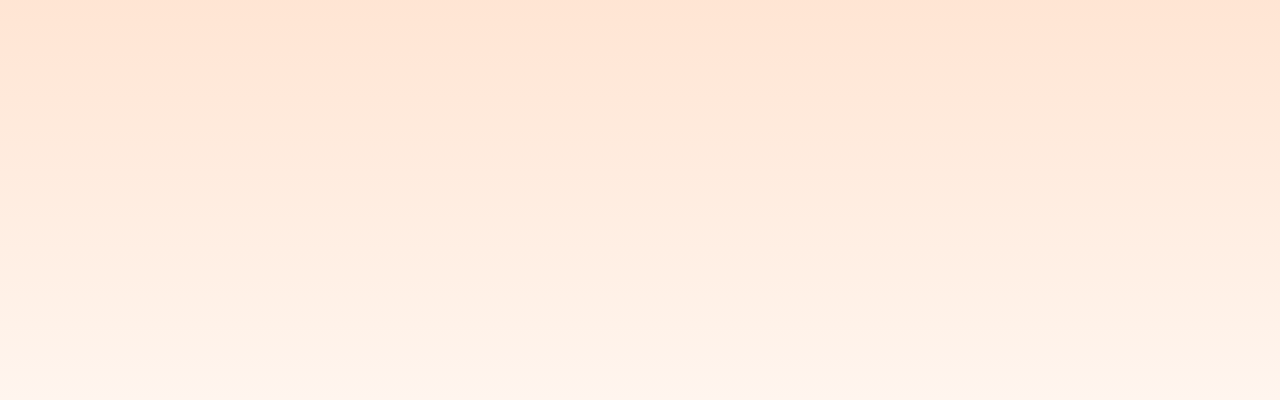
==== commit ee7f4336: "quick project fix again" ====
--- a/projects.html
+++ b/projects.html
@@ -24,27 +24,27 @@
 				<button onclick="document.location='mesonet.html'">
 				<div class="mesonet">
 					<h1>Maryland Mesonet Station Mapping</h1>
-					<img src="projs/maryland.png" height=200 width=300 alt="A plot of the state of Maryland with the Mesonet weather station locations">
+					<img src="projs/maryland.png" height=200 width=200 alt="A plot of the state of Maryland with the Mesonet weather station locations">
 				</div>
 				</button>
 				<button onclick="document.location='vrvis.html'">
 				<div class="vrvis">
 					<h1>Virtual Reality for data visualization</h1>
-					<img src="projs/VRflier.PNG" height=300 width=200 alt="virtual reality research event flier">
+					<img src="projs/VRflier.PNG" height=300 width=100 alt="virtual reality research event flier">
 				</div>
 				</button>
 
 				<button onclick="document.location='eke.html'">
 				<div class="eke">
 					<h1>Spatial and Temporal Trends in Southern Ocean Eddy Kinetic Energy</h1>
-					<img src="projs/eke.png" height=300 width=200 alt="EKEplot">
+					<img src="projs/eke.png" height=200 width=400 alt="EKEplot">
 				</div>
 				</button>
 
 				<button onclick="document.location='swot-data-tools.html'">
 				<div class="swot">
 					<h1>SWOT-data-tools python library</h1>
-					<img src="assets/python-logo.png" height=300 width=200 alt="python logo, thumbnail to data tools">
+					<img src="assets/python-logo.png" height=200 width=400 alt="python logo, thumbnail to data tools">
 					<!--<img src="projs/eke.png" height=500 width=400 alt="EKEplot"></-->
 				</div>
 				</button>
